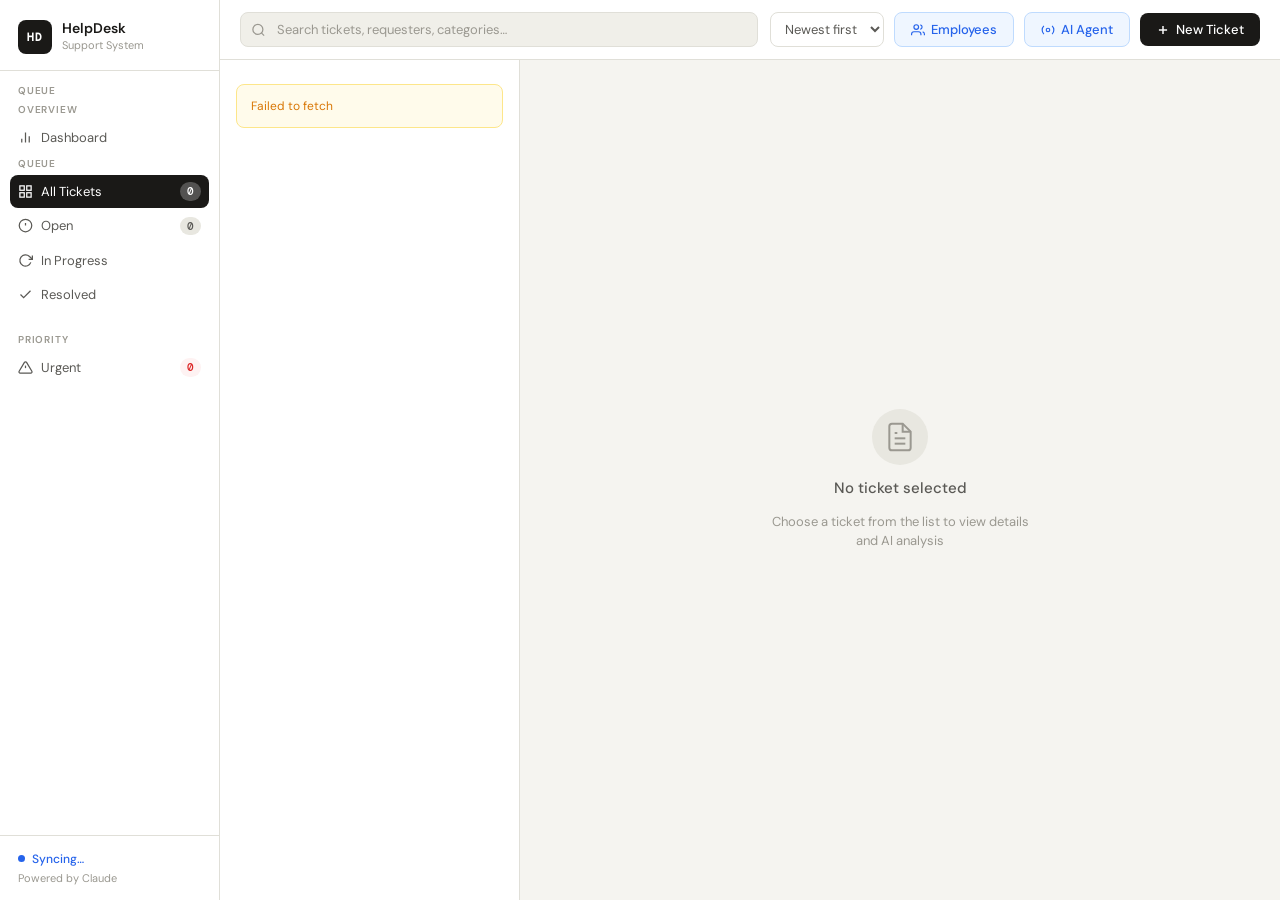
==== index.html @ 16e92bb7 "Add files via upload" ====
<!DOCTYPE html>
<html lang="en">
<head>
<meta charset="UTF-8">
<meta name="viewport" content="width=device-width, initial-scale=1.0">
<title>HelpDesk — Support Ticketing System</title>
<link rel="preconnect" href="https://fonts.googleapis.com">
<link href="https://fonts.googleapis.com/css2?family=DM+Sans:wght@300;400;500;600&family=DM+Mono:wght@400;500&display=swap" rel="stylesheet">
<link rel="stylesheet" href="style.css">
</head>
<body>
<div id="app">
  <aside class="sidebar">
    <div class="sidebar-brand">
      <div class="brand-icon">HD</div>
      <div>
        <div class="brand-name">HelpDesk</div>
        <div class="brand-sub">Support System</div>
      </div>
    </div>

    <nav class="nav">
      <div class="nav-label">Queue</div>
      <div class="nav-label">Overview</div>
      <a class="nav-item" href="/dashboard">
        <svg width="15" height="15" viewBox="0 0 24 24" fill="none" stroke="currentColor" stroke-width="2"><line x1="18" y1="20" x2="18" y2="10"/><line x1="12" y1="20" x2="12" y2="4"/><line x1="6" y1="20" x2="6" y2="14"/></svg>
        Dashboard
      </a>
      <div class="nav-label">Queue</div>
      <a class="nav-item active" data-view="all" href="#">
        <svg width="15" height="15" viewBox="0 0 24 24" fill="none" stroke="currentColor" stroke-width="2"><rect x="3" y="3" width="7" height="7"/><rect x="14" y="3" width="7" height="7"/><rect x="3" y="14" width="7" height="7"/><rect x="14" y="14" width="7" height="7"/></svg>
        All Tickets
        <span class="nav-badge" id="badge-all">0</span>
      </a>
      <a class="nav-item" data-view="open" href="#">
        <svg width="15" height="15" viewBox="0 0 24 24" fill="none" stroke="currentColor" stroke-width="2"><circle cx="12" cy="12" r="10"/><line x1="12" y1="8" x2="12" y2="12"/><line x1="12" y1="16" x2="12.01" y2="16"/></svg>
        Open
        <span class="nav-badge" id="badge-open">0</span>
      </a>
      <a class="nav-item" data-view="progress" href="#">
        <svg width="15" height="15" viewBox="0 0 24 24" fill="none" stroke="currentColor" stroke-width="2"><polyline points="23 4 23 10 17 10"/><path d="M20.49 15a9 9 0 1 1-2.12-9.36L23 10"/></svg>
        In Progress
      </a>
      <a class="nav-item" data-view="resolved" href="#">
        <svg width="15" height="15" viewBox="0 0 24 24" fill="none" stroke="currentColor" stroke-width="2"><polyline points="20 6 9 17 4 12"/></svg>
        Resolved
      </a>

      <div class="nav-label" style="margin-top:20px">Priority</div>
      <a class="nav-item" data-view="urgent" href="#">
        <svg width="15" height="15" viewBox="0 0 24 24" fill="none" stroke="currentColor" stroke-width="2"><path d="M10.29 3.86L1.82 18a2 2 0 0 0 1.71 3h16.94a2 2 0 0 0 1.71-3L13.71 3.86a2 2 0 0 0-3.42 0z"/><line x1="12" y1="9" x2="12" y2="13"/><line x1="12" y1="17" x2="12.01" y2="17"/></svg>
        Urgent
        <span class="nav-badge urgent" id="badge-urgent">0</span>
      </a>
    </nav>

    <div class="sidebar-footer">
      <div class="sync-status">
        <div class="sync-dot" id="sync-dot"></div>
        <span id="sync-label">AI Ready</span>
      </div>
      <div class="sync-sub">Powered by Claude</div>
    </div>
  </aside>

  <main class="main">
    <header class="topbar">
      <div class="search-wrap">
        <svg class="search-icon" width="15" height="15" viewBox="0 0 24 24" fill="none" stroke="currentColor" stroke-width="2"><circle cx="11" cy="11" r="8"/><line x1="21" y1="21" x2="16.65" y2="16.65"/></svg>
        <input type="text" id="search" placeholder="Search tickets, requesters, categories…" class="search-input">
      </div>
      <div class="topbar-actions">
        <select class="sort-select" id="sort-sel">
          <option value="newest">Newest first</option>
          <option value="priority">By priority</option>
          <option value="status">By status</option>
        </select>
        <button class="btn-agent" onclick="openEmployeesPanel()">
          <svg width="14" height="14" viewBox="0 0 24 24" fill="none" stroke="currentColor" stroke-width="2"><path d="M17 21v-2a4 4 0 0 0-4-4H5a4 4 0 0 0-4 4v2"/><circle cx="9" cy="7" r="4"/><path d="M23 21v-2a4 4 0 0 0-3-3.87"/><path d="M16 3.13a4 4 0 0 1 0 7.75"/></svg>
          Employees
        </button>
        <button class="btn-agent" onclick="openAgentPanel()">
          <svg width="14" height="14" viewBox="0 0 24 24" fill="none" stroke="currentColor" stroke-width="2"><circle cx="12" cy="12" r="3"/><path d="M19.07 4.93a10 10 0 0 1 0 14.14"/><path d="M4.93 4.93a10 10 0 0 0 0 14.14"/></svg>
          AI Agent
        </button>
        <button class="btn-new" onclick="openModal()">
          <svg width="14" height="14" viewBox="0 0 24 24" fill="none" stroke="currentColor" stroke-width="2.5"><line x1="12" y1="5" x2="12" y2="19"/><line x1="5" y1="12" x2="19" y2="12"/></svg>
          New Ticket
        </button>
      </div>
    </header>

    <div class="workspace">
      <div class="ticket-list" id="ticket-list"></div>

      <div class="detail-pane" id="detail-pane">
        <div class="empty-state">
          <div class="empty-icon">
            <svg width="32" height="32" viewBox="0 0 24 24" fill="none" stroke="currentColor" stroke-width="1.5"><path d="M14 2H6a2 2 0 0 0-2 2v16a2 2 0 0 0 2 2h12a2 2 0 0 0 2-2V8z"/><polyline points="14 2 14 8 20 8"/><line x1="16" y1="13" x2="8" y2="13"/><line x1="16" y1="17" x2="8" y2="17"/><polyline points="10 9 9 9 8 9"/></svg>
          </div>
          <div class="empty-title">No ticket selected</div>
          <div class="empty-sub">Choose a ticket from the list to view details and AI analysis</div>
        </div>
      </div>
    </div>
  </main>
</div>

<!-- New Ticket Modal -->
<div class="modal-overlay" id="modal" onclick="if(event.target===this)closeModal()">
  <div class="modal">
    <div class="modal-header">
      <div class="modal-title">Create New Ticket</div>
      <button class="modal-close" onclick="closeModal()">
        <svg width="16" height="16" viewBox="0 0 24 24" fill="none" stroke="currentColor" stroke-width="2"><line x1="18" y1="6" x2="6" y2="18"/><line x1="6" y1="6" x2="18" y2="18"/></svg>
      </button>
    </div>
    <div class="modal-body">
      <div class="field">
        <label>Issue Title <span class="required">*</span></label>
        <input type="text" id="new-title" placeholder="Brief, specific description of the issue">
      </div>
      <div class="field-row">
        <div class="field">
          <label>Requester <span class="required">*</span></label>
          <input type="text" id="new-requester" placeholder="Name or email">
        </div>
        <div class="field">
          <label>Category</label>
          <select id="new-category">
            <option>Hardware</option><option>Software</option><option>Network</option><option>Account</option><option>Other</option>
          </select>
        </div>
      </div>
      <div class="field-row">
        <div class="field">
          <label>Priority</label>
          <select id="new-priority">
            <option>Low</option><option selected>Medium</option><option>High</option><option>Urgent</option>
          </select>
        </div>
        <div class="field">
          <label>Assign To</label>
          <select id="new-assigned">
            <option value="">— Unassigned —</option>
          </select>
        </div>
      </div>
      <div class="field">
        <label>Description</label>
        <textarea id="new-desc" placeholder="Detailed description of the issue, steps to reproduce, impact…"></textarea>
      </div>
    </div>
    <div class="modal-footer">
      <button class="btn-ghost" onclick="closeModal()">Cancel</button>
      <button class="btn-create" onclick="createTicket()">Create Ticket</button>
    </div>
  </div>
</div>

<!-- Agent Panel -->
<div class="modal-overlay" id="agent-panel" onclick="if(event.target===this)closeAgentPanel()">
  <div class="modal" style="width:560px;max-height:80vh;display:flex;flex-direction:column">
    <div class="modal-header">
      <div class="modal-title" style="display:flex;align-items:center;gap:8px">
        <div style="width:22px;height:22px;background:var(--blue);border-radius:5px;display:flex;align-items:center;justify-content:center;color:#fff;font-size:12px">★</div>
        AI Agent
      </div>
      <button class="modal-close" onclick="closeAgentPanel()">
        <svg width="16" height="16" viewBox="0 0 24 24" fill="none" stroke="currentColor" stroke-width="2"><line x1="18" y1="6" x2="6" y2="18"/><line x1="6" y1="6" x2="18" y2="18"/></svg>
      </button>
    </div>
    <div style="padding:16px 20px;border-bottom:1px solid var(--border)">
      <div style="display:grid;grid-template-columns:1fr 1fr;gap:8px;margin-bottom:12px">
        <button class="agent-action-btn" onclick="runAgent('escalate')">
          <span style="font-size:16px">🚨</span>
          <div><div style="font-weight:600;font-size:13px">Escalate Urgent</div><div style="font-size:11px;color:var(--text-3)">Flag urgent open tickets</div></div>
        </button>
        <button class="agent-action-btn" onclick="runAgent('assign')">
          <span style="font-size:16px">👤</span>
          <div><div style="font-weight:600;font-size:13px">Auto-Assign</div><div style="font-size:11px;color:var(--text-3)">Assign unassigned tickets</div></div>
        </button>
        <button class="agent-action-btn" onclick="runAgent('replies')">
          <span style="font-size:16px">✉️</span>
          <div><div style="font-weight:600;font-size:13px">Generate Replies</div><div style="font-size:11px;color:var(--text-3)">AI replies for open tickets</div></div>
        </button>
        <button class="agent-action-btn" onclick="runAgent('report')">
          <span style="font-size:16px">📊</span>
          <div><div style="font-weight:600;font-size:13px">Daily Report</div><div style="font-size:11px;color:var(--text-3)">Generate summary report</div></div>
        </button>
      </div>
      <button class="btn-create" style="width:100%;justify-content:center;display:flex;align-items:center;gap:6px" onclick="runAgent('all')">
        <svg width="13" height="13" viewBox="0 0 24 24" fill="none" stroke="currentColor" stroke-width="2.5"><polygon points="5 3 19 12 5 21 5 3"/></svg>
        Run All Agent Tasks
      </button>
    </div>
    <div style="flex:1;overflow-y:auto;padding:16px 20px">
      <div style="font-size:11px;font-weight:600;letter-spacing:.06em;text-transform:uppercase;color:var(--text-3);margin-bottom:10px">Agent Log</div>
      <div id="agent-log-content">
        <div style="color:var(--text-3);font-size:13px">Run a task to see agent activity here.</div>
      </div>
    </div>
    <div style="padding:12px 20px;border-top:1px solid var(--border)">
      <div style="font-size:11px;color:var(--text-3)">Edge function: <code style="font-family:var(--mono)">helpdesk-agent</code> · Runs on Supabase</div>
    </div>
  </div>
</div>

<!-- Employees Panel -->
<div class="modal-overlay" id="employees-panel" onclick="if(event.target===this)closeEmployeesPanel()">
  <div class="modal" style="width:580px;max-height:82vh;display:flex;flex-direction:column">
    <div class="modal-header">
      <div class="modal-title" style="display:flex;align-items:center;gap:8px">
        <svg width="16" height="16" viewBox="0 0 24 24" fill="none" stroke="currentColor" stroke-width="2"><path d="M17 21v-2a4 4 0 0 0-4-4H5a4 4 0 0 0-4 4v2"/><circle cx="9" cy="7" r="4"/><path d="M23 21v-2a4 4 0 0 0-3-3.87"/><path d="M16 3.13a4 4 0 0 1 0 7.75"/></svg>
        Employees
      </div>
      <div style="display:flex;gap:8px;align-items:center">
        <button class="btn-create" style="padding:6px 14px;font-size:12px" onclick="openAddEmployeeModal()">+ Add Employee</button>
        <button class="modal-close" onclick="closeEmployeesPanel()">
          <svg width="16" height="16" viewBox="0 0 24 24" fill="none" stroke="currentColor" stroke-width="2"><line x1="18" y1="6" x2="6" y2="18"/><line x1="6" y1="6" x2="18" y2="18"/></svg>
        </button>
      </div>
    </div>
    <div style="flex:1;overflow-y:auto">
      <div id="employees-list" style="padding:8px 0">
        <div style="padding:20px;text-align:center;color:var(--text-3);font-size:13px;display:flex;align-items:center;justify-content:center;gap:8px"><div class="spinner"></div> Loading…</div>
      </div>
    </div>
    <div style="padding:12px 20px;border-top:1px solid var(--border);font-size:11px;color:var(--text-3)">
      Active employees are available for ticket assignment · Specialties used for AI auto-assign
    </div>
  </div>
</div>

<!-- Add / Edit Employee Modal -->
<div class="modal-overlay" id="employee-modal" onclick="if(event.target===this)closeAddEmployeeModal()">
  <div class="modal" style="width:420px">
    <div class="modal-header">
      <div class="modal-title" id="emp-modal-title">Add Employee</div>
      <button class="modal-close" onclick="closeAddEmployeeModal()">
        <svg width="16" height="16" viewBox="0 0 24 24" fill="none" stroke="currentColor" stroke-width="2"><line x1="18" y1="6" x2="6" y2="18"/><line x1="6" y1="6" x2="18" y2="18"/></svg>
      </button>
    </div>
    <div class="modal-body">
      <input type="hidden" id="emp-id">
      <div class="field-row">
        <div class="field">
          <label>Full Name <span class="required">*</span></label>
          <input type="text" id="emp-name" placeholder="e.g. Jordan K.">
        </div>
        <div class="field">
          <label>Email</label>
          <input type="email" id="emp-email" placeholder="name@company.com">
        </div>
      </div>
      <div class="field">
        <label>Specialties <span style="color:var(--text-3);font-weight:400">(select all that apply)</span></label>
        <div style="display:flex;gap:8px;flex-wrap:wrap;margin-top:4px" id="specialty-checkboxes">
          <!-- injected by JS -->
        </div>
      </div>
      <div class="field">
        <label>Status</label>
        <select id="emp-active">
          <option value="true">Active</option>
          <option value="false">Inactive</option>
        </select>
      </div>
    </div>
    <div class="modal-footer">
      <button class="btn-ghost" onclick="closeAddEmployeeModal()">Cancel</button>
      <button class="btn-create" id="emp-save-btn" onclick="saveEmployee()">Add Employee</button>
    </div>
  </div>
</div>

<!-- Toast -->
<div class="toast" id="toast"></div>

<script src="app.js"></script>
</body>
</html>
---- style.css ----
*, *::before, *::after { box-sizing: border-box; margin: 0; padding: 0; }

:root {
  --bg: #f5f4f0;
  --surface: #ffffff;
  --surface-2: #f0efe9;
  --surface-3: #e8e7e0;
  --border: #e0dfd8;
  --border-strong: #c8c7bf;
  --text: #1a1917;
  --text-2: #5a5955;
  --text-3: #9a9890;
  --accent: #1a1917;
  --blue: #2563eb;
  --blue-bg: #eff6ff;
  --blue-border: #bfdbfe;
  --green: #16a34a;
  --green-bg: #f0fdf4;
  --green-border: #bbf7d0;
  --amber: #d97706;
  --amber-bg: #fffbeb;
  --amber-border: #fde68a;
  --red: #dc2626;
  --red-bg: #fef2f2;
  --red-border: #fecaca;
  --font: 'DM Sans', sans-serif;
  --mono: 'DM Mono', monospace;
  --radius: 8px;
  --radius-lg: 12px;
  --shadow: 0 1px 3px rgba(0,0,0,0.08), 0 1px 2px rgba(0,0,0,0.04);
  --shadow-md: 0 4px 12px rgba(0,0,0,0.1), 0 2px 4px rgba(0,0,0,0.06);
}

html, body { height: 100%; overflow: hidden; }

body {
  font-family: var(--font);
  font-size: 14px;
  color: var(--text);
  background: var(--bg);
  line-height: 1.5;
  -webkit-font-smoothing: antialiased;
}

#app {
  display: flex;
  height: 100vh;
  overflow: hidden;
}

/* ── Sidebar ── */
.sidebar {
  width: 220px;
  flex-shrink: 0;
  background: var(--surface);
  border-right: 1px solid var(--border);
  display: flex;
  flex-direction: column;
  overflow: hidden;
}

.sidebar-brand {
  display: flex;
  align-items: center;
  gap: 10px;
  padding: 20px 18px 16px;
  border-bottom: 1px solid var(--border);
}

.brand-icon {
  width: 34px;
  height: 34px;
  background: var(--accent);
  color: #fff;
  border-radius: var(--radius);
  display: flex;
  align-items: center;
  justify-content: center;
  font-size: 11px;
  font-weight: 600;
  font-family: var(--mono);
  letter-spacing: 0.05em;
  flex-shrink: 0;
}

.brand-name { font-size: 14px; font-weight: 600; line-height: 1.2; }
.brand-sub { font-size: 11px; color: var(--text-3); }

.nav { padding: 12px 10px; flex: 1; overflow-y: auto; }

.nav-label {
  font-size: 10px;
  font-weight: 600;
  letter-spacing: 0.08em;
  text-transform: uppercase;
  color: var(--text-3);
  padding: 0 8px;
  margin-bottom: 4px;
}

.nav-item {
  display: flex;
  align-items: center;
  gap: 8px;
  padding: 7px 8px;
  border-radius: var(--radius);
  color: var(--text-2);
  text-decoration: none;
  font-size: 13px;
  margin-bottom: 1px;
  transition: background 0.12s, color 0.12s;
}

.nav-item:hover { background: var(--surface-2); color: var(--text); }
.nav-item.active { background: var(--accent); color: #fff; }
.nav-item.active .nav-badge { background: rgba(255,255,255,0.25); color: #fff; }

.nav-badge {
  margin-left: auto;
  background: var(--surface-3);
  color: var(--text-2);
  font-size: 11px;
  font-weight: 500;
  font-family: var(--mono);
  padding: 1px 7px;
  border-radius: 20px;
}

.nav-badge.urgent { background: var(--red-bg); color: var(--red); }

.sidebar-footer {
  padding: 14px 18px;
  border-top: 1px solid var(--border);
}

.sync-status {
  display: flex;
  align-items: center;
  gap: 7px;
  font-size: 12px;
  font-weight: 500;
  color: var(--green);
  margin-bottom: 2px;
}

.sync-dot {
  width: 7px;
  height: 7px;
  border-radius: 50%;
  background: var(--green);
  animation: pulse 2s infinite;
}

@keyframes pulse {
  0%, 100% { opacity: 1; }
  50% { opacity: 0.4; }
}

.sync-sub { font-size: 11px; color: var(--text-3); }

/* ── Main ── */
.main {
  flex: 1;
  display: flex;
  flex-direction: column;
  overflow: hidden;
  background: var(--bg);
}

.topbar {
  display: flex;
  align-items: center;
  gap: 12px;
  padding: 12px 20px;
  background: var(--surface);
  border-bottom: 1px solid var(--border);
  flex-shrink: 0;
}

.search-wrap {
  flex: 1;
  position: relative;
}

.search-icon {
  position: absolute;
  left: 11px;
  top: 50%;
  transform: translateY(-50%);
  color: var(--text-3);
  pointer-events: none;
}

.search-input {
  width: 100%;
  padding: 8px 12px 8px 36px;
  border: 1px solid var(--border);
  border-radius: var(--radius);
  font-size: 13px;
  font-family: var(--font);
  background: var(--surface-2);
  color: var(--text);
  outline: none;
  transition: border-color 0.15s, background 0.15s;
}

.search-input:focus { border-color: var(--accent); background: var(--surface); }
.search-input::placeholder { color: var(--text-3); }

.topbar-actions { display: flex; align-items: center; gap: 10px; }

.sort-select {
  padding: 7px 10px;
  border: 1px solid var(--border);
  border-radius: var(--radius);
  font-size: 13px;
  font-family: var(--font);
  background: var(--surface);
  color: var(--text-2);
  cursor: pointer;
  outline: none;
}

.btn-new {
  display: flex;
  align-items: center;
  gap: 6px;
  padding: 8px 16px;
  background: var(--accent);
  color: #fff;
  border: none;
  border-radius: var(--radius);
  font-size: 13px;
  font-weight: 500;
  font-family: var(--font);
  cursor: pointer;
  transition: opacity 0.15s;
  white-space: nowrap;
}

.btn-new:hover { opacity: 0.85; }

/* ── Workspace ── */
.workspace {
  flex: 1;
  display: flex;
  overflow: hidden;
  gap: 0;
}

/* ── Ticket List ── */
.ticket-list {
  width: 300px;
  flex-shrink: 0;
  overflow-y: auto;
  background: var(--surface);
  border-right: 1px solid var(--border);
}

.ticket-item {
  padding: 14px 16px;
  border-bottom: 1px solid var(--border);
  cursor: pointer;
  transition: background 0.1s;
  border-left: 3px solid transparent;
}

.ticket-item:hover { background: var(--surface-2); }

.ticket-item.selected {
  background: var(--surface-2);
  border-left-color: var(--accent);
}

.ti-id {
  font-size: 11px;
  font-family: var(--mono);
  color: var(--text-3);
  margin-bottom: 4px;
}

.ti-title {
  font-size: 13px;
  font-weight: 500;
  margin-bottom: 6px;
  line-height: 1.4;
  display: -webkit-box;
  -webkit-line-clamp: 2;
  -webkit-box-orient: vertical;
  overflow: hidden;
}

.ti-meta {
  display: flex;
  align-items: center;
  gap: 5px;
  flex-wrap: wrap;
}

.ti-requester {
  font-size: 11px;
  color: var(--text-3);
  margin-left: auto;
}

/* ── Pills ── */
.pill {
  display: inline-flex;
  align-items: center;
  font-size: 10px;
  font-weight: 600;
  letter-spacing: 0.04em;
  text-transform: uppercase;
  padding: 2px 8px;
  border-radius: 20px;
  white-space: nowrap;
}

.pill-urgent { background: var(--red-bg); color: var(--red); border: 1px solid var(--red-border); }
.pill-high   { background: var(--amber-bg); color: var(--amber); border: 1px solid var(--amber-border); }
.pill-medium { background: var(--blue-bg); color: var(--blue); border: 1px solid var(--blue-border); }
.pill-low    { background: var(--surface-2); color: var(--text-2); border: 1px solid var(--border); }
.pill-open     { background: var(--amber-bg); color: var(--amber); border: 1px solid var(--amber-border); }
.pill-progress { background: var(--blue-bg); color: var(--blue); border: 1px solid var(--blue-border); }
.pill-resolved { background: var(--green-bg); color: var(--green); border: 1px solid var(--green-border); }
.pill-closed   { background: var(--surface-2); color: var(--text-2); border: 1px solid var(--border); }

/* ── Detail Pane ── */
.detail-pane {
  flex: 1;
  overflow-y: auto;
  padding: 24px;
}

.empty-state {
  display: flex;
  flex-direction: column;
  align-items: center;
  justify-content: center;
  height: 100%;
  text-align: center;
  gap: 12px;
  color: var(--text-3);
}

.empty-icon {
  width: 56px;
  height: 56px;
  background: var(--surface-3);
  border-radius: 50%;
  display: flex;
  align-items: center;
  justify-content: center;
}

.empty-title { font-size: 15px; font-weight: 500; color: var(--text-2); }
.empty-sub { font-size: 13px; max-width: 260px; line-height: 1.5; }

/* ── Ticket Detail ── */
.detail-head {
  margin-bottom: 20px;
  padding-bottom: 20px;
  border-bottom: 1px solid var(--border);
}

.detail-id {
  font-size: 11px;
  font-family: var(--mono);
  color: var(--text-3);
  margin-bottom: 6px;
}

.detail-title {
  font-size: 20px;
  font-weight: 600;
  line-height: 1.3;
  margin-bottom: 12px;
  letter-spacing: -0.01em;
}

.detail-tags { display: flex; gap: 6px; flex-wrap: wrap; }

.meta-grid {
  display: grid;
  grid-template-columns: repeat(3, 1fr);
  gap: 10px;
  margin-bottom: 20px;
}

.meta-card {
  background: var(--surface);
  border: 1px solid var(--border);
  border-radius: var(--radius);
  padding: 12px 14px;
}

.meta-card label {
  display: block;
  font-size: 10px;
  font-weight: 600;
  letter-spacing: 0.06em;
  text-transform: uppercase;
  color: var(--text-3);
  margin-bottom: 5px;
}

.meta-card .meta-val {
  font-size: 13px;
  font-weight: 500;
  color: var(--text);
}

.meta-card select {
  border: none;
  background: transparent;
  font-size: 13px;
  font-weight: 500;
  font-family: var(--font);
  color: var(--text);
  cursor: pointer;
  padding: 0;
  width: 100%;
  outline: none;
}

.section-label {
  font-size: 11px;
  font-weight: 600;
  letter-spacing: 0.06em;
  text-transform: uppercase;
  color: var(--text-3);
  margin-bottom: 8px;
}

.description-box {
  background: var(--surface);
  border: 1px solid var(--border);
  border-radius: var(--radius);
  padding: 14px 16px;
  font-size: 13px;
  line-height: 1.7;
  color: var(--text-2);
  margin-bottom: 20px;
}

/* ── AI Section ── */
.ai-section {
  background: var(--surface);
  border: 1px solid var(--blue-border);
  border-radius: var(--radius-lg);
  padding: 16px;
  margin-bottom: 20px;
  position: relative;
  overflow: hidden;
}

.ai-section::before {
  content: '';
  position: absolute;
  top: 0; left: 0; right: 0;
  height: 2px;
  background: linear-gradient(90deg, var(--blue), #818cf8);
}

.ai-header {
  display: flex;
  align-items: center;
  justify-content: space-between;
  margin-bottom: 12px;
}

.ai-title {
  display: flex;
  align-items: center;
  gap: 7px;
  font-size: 12px;
  font-weight: 600;
  letter-spacing: 0.05em;
  text-transform: uppercase;
  color: var(--blue);
}

.ai-star {
  width: 18px;
  height: 18px;
  background: var(--blue);
  color: #fff;
  border-radius: 4px;
  display: flex;
  align-items: center;
  justify-content: center;
  font-size: 11px;
}

.ai-content { font-size: 13px; line-height: 1.7; color: var(--text); }

.ai-row { margin-bottom: 10px; }
.ai-row strong { font-weight: 600; color: var(--text); font-size: 12px; }

.ai-steps {
  list-style: none;
  padding: 0;
  margin-top: 6px;
}

.ai-steps li {
  display: flex;
  gap: 10px;
  padding: 5px 0;
  font-size: 13px;
  color: var(--text-2);
}

.step-num {
  width: 20px;
  height: 20px;
  flex-shrink: 0;
  background: var(--blue-bg);
  color: var(--blue);
  border-radius: 50%;
  display: flex;
  align-items: center;
  justify-content: center;
  font-size: 11px;
  font-weight: 600;
}

.ai-urgency {
  margin-top: 10px;
  padding: 8px 10px;
  background: var(--amber-bg);
  border: 1px solid var(--amber-border);
  border-radius: var(--radius);
  font-size: 12px;
  font-weight: 500;
  color: var(--amber);
}

.ai-loading {
  display: flex;
  align-items: center;
  gap: 10px;
  color: var(--text-3);
  font-size: 13px;
}

.spinner {
  width: 16px;
  height: 16px;
  border: 2px solid var(--border-strong);
  border-top-color: var(--blue);
  border-radius: 50%;
  animation: spin 0.8s linear infinite;
}

@keyframes spin { to { transform: rotate(360deg); } }

/* ── Reply Area ── */
.reply-area {
  background: var(--surface);
  border: 1px solid var(--border);
  border-radius: var(--radius-lg);
  padding: 16px;
}

.reply-area textarea {
  width: 100%;
  padding: 10px 12px;
  border: 1px solid var(--border);
  border-radius: var(--radius);
  font-size: 13px;
  font-family: var(--font);
  resize: vertical;
  min-height: 90px;
  background: var(--surface-2);
  color: var(--text);
  outline: none;
  transition: border-color 0.15s;
  margin-bottom: 10px;
}

.reply-area textarea:focus { border-color: var(--accent); background: var(--surface); }
.reply-area textarea::placeholder { color: var(--text-3); }

.reply-actions { display: flex; gap: 8px; }

.btn-ai {
  display: flex;
  align-items: center;
  gap: 6px;
  padding: 7px 14px;
  background: var(--blue-bg);
  color: var(--blue);
  border: 1px solid var(--blue-border);
  border-radius: var(--radius);
  font-size: 13px;
  font-weight: 500;
  font-family: var(--font);
  cursor: pointer;
  transition: background 0.12s;
}

.btn-ai:hover { background: #dbeafe; }

.btn-ghost {
  padding: 7px 14px;
  background: transparent;
  color: var(--text-2);
  border: 1px solid var(--border);
  border-radius: var(--radius);
  font-size: 13px;
  font-family: var(--font);
  cursor: pointer;
  transition: background 0.12s;
}

.btn-ghost:hover { background: var(--surface-2); }

.btn-send {
  padding: 7px 18px;
  background: var(--accent);
  color: #fff;
  border: none;
  border-radius: var(--radius);
  font-size: 13px;
  font-weight: 500;
  font-family: var(--font);
  cursor: pointer;
  margin-left: auto;
  transition: opacity 0.12s;
}

.btn-send:hover { opacity: 0.85; }

.btn-note {
  padding: 7px 14px;
  background: var(--surface-2);
  color: var(--text-2);
  border: 1px solid var(--border);
  border-radius: var(--radius);
  font-size: 13px;
  font-family: var(--font);
  cursor: pointer;
  transition: background 0.12s;
}

.btn-note:hover { background: var(--surface-3); }

/* ── Modal ── */
.modal-overlay {
  display: none;
  position: fixed;
  inset: 0;
  background: rgba(0,0,0,0.4);
  z-index: 100;
  align-items: center;
  justify-content: center;
  backdrop-filter: blur(2px);
}

.modal {
  background: var(--surface);
  border-radius: var(--radius-lg);
  border: 1px solid var(--border);
  width: 480px;
  max-width: calc(100vw - 40px);
  box-shadow: var(--shadow-md);
  animation: modal-in 0.15s ease-out;
}

@keyframes modal-in {
  from { opacity: 0; transform: translateY(-12px) scale(0.98); }
  to   { opacity: 1; transform: translateY(0) scale(1); }
}

.modal-header {
  display: flex;
  align-items: center;
  justify-content: space-between;
  padding: 18px 20px 14px;
  border-bottom: 1px solid var(--border);
}

.modal-title { font-size: 15px; font-weight: 600; }

.modal-close {
  width: 28px;
  height: 28px;
  border: none;
  background: var(--surface-2);
  border-radius: var(--radius);
  cursor: pointer;
  display: flex;
  align-items: center;
  justify-content: center;
  color: var(--text-2);
}

.modal-close:hover { background: var(--surface-3); }

.modal-body { padding: 20px; display: flex; flex-direction: column; gap: 14px; }

.field { display: flex; flex-direction: column; gap: 5px; }
.field-row { display: grid; grid-template-columns: 1fr 1fr; gap: 14px; }

.field label {
  font-size: 12px;
  font-weight: 500;
  color: var(--text-2);
}

.required { color: var(--red); }

.field input,
.field select,
.field textarea {
  padding: 8px 10px;
  border: 1px solid var(--border);
  border-radius: var(--radius);
  font-size: 13px;
  font-family: var(--font);
  background: var(--surface-2);
  color: var(--text);
  outline: none;
  transition: border-color 0.15s;
}

.field input:focus,
.field select:focus,
.field textarea:focus {
  border-color: var(--accent);
  background: var(--surface);
}

.field textarea { resize: vertical; min-height: 90px; }

.modal-footer {
  display: flex;
  gap: 10px;
  justify-content: flex-end;
  padding: 14px 20px 18px;
  border-top: 1px solid var(--border);
}

.btn-create {
  padding: 8px 20px;
  background: var(--accent);
  color: #fff;
  border: none;
  border-radius: var(--radius);
  font-size: 13px;
  font-weight: 500;
  font-family: var(--font);
  cursor: pointer;
  transition: opacity 0.12s;
}

.btn-create:hover { opacity: 0.85; }

/* ── Toast ── */
.toast {
  position: fixed;
  bottom: 24px;
  right: 24px;
  background: var(--accent);
  color: #fff;
  font-size: 13px;
  font-weight: 500;
  padding: 10px 18px;
  border-radius: var(--radius);
  box-shadow: var(--shadow-md);
  z-index: 200;
  opacity: 0;
  transform: translateY(8px);
  transition: opacity 0.2s, transform 0.2s;
  pointer-events: none;
}

.toast.show { opacity: 1; transform: translateY(0); }

/* ── Scrollbar ── */
::-webkit-scrollbar { width: 5px; }
::-webkit-scrollbar-track { background: transparent; }
::-webkit-scrollbar-thumb { background: var(--border-strong); border-radius: 10px; }

/* ── API Key Notice ── */
.api-notice {
  background: var(--amber-bg);
  border: 1px solid var(--amber-border);
  border-radius: var(--radius);
  padding: 12px 14px;
  font-size: 12px;
  color: var(--amber);
  margin-bottom: 16px;
  line-height: 1.5;
}

.api-notice a { color: var(--amber); font-weight: 600; }

.api-key-field {
  display: flex;
  gap: 8px;
  margin-top: 8px;
}

.api-key-field input {
  flex: 1;
  padding: 6px 10px;
  border: 1px solid var(--amber-border);
  border-radius: var(--radius);
  font-size: 12px;
  font-family: var(--mono);
  background: var(--surface);
  color: var(--text);
  outline: none;
}

.api-key-field button {
  padding: 6px 12px;
  background: var(--amber);
  color: #fff;
  border: none;
  border-radius: var(--radius);
  font-size: 12px;
  font-family: var(--font);
  cursor: pointer;
}

/* ── Agent Button ── */
.btn-agent {
  display: flex;
  align-items: center;
  gap: 6px;
  padding: 8px 16px;
  background: var(--blue-bg);
  color: var(--blue);
  border: 1px solid var(--blue-border);
  border-radius: var(--radius);
  font-size: 13px;
  font-weight: 500;
  font-family: var(--font);
  cursor: pointer;
  transition: background 0.12s;
  white-space: nowrap;
}
.btn-agent:hover { background: #dbeafe; }

/* ── Agent Action Buttons ── */
.agent-action-btn {
  display: flex;
  align-items: center;
  gap: 10px;
  padding: 10px 12px;
  background: var(--surface-2);
  border: 1px solid var(--border);
  border-radius: var(--radius);
  font-family: var(--font);
  cursor: pointer;
  text-align: left;
  transition: background 0.12s, border-color 0.12s;
}
.agent-action-btn:hover { background: var(--blue-bg); border-color: var(--blue-border); }

/* ── Agent Log Entries ── */
.log-entry {
  display: flex;
  gap: 10px;
  padding: 8px 0;
  border-bottom: 1px solid var(--border);
  font-size: 12px;
  line-height: 1.5;
}
.log-entry:last-child { border-bottom: none; }
.log-action {
  font-size: 10px;
  font-weight: 600;
  letter-spacing: .04em;
  padding: 2px 7px;
  border-radius: 10px;
  white-space: nowrap;
  flex-shrink: 0;
  height: fit-content;
}
.log-ESCALATED  { background: var(--red-bg); color: var(--red); }
.log-ASSIGNED   { background: var(--blue-bg); color: var(--blue); }
.log-REPLY_GENERATED { background: var(--green-bg); color: var(--green); }
.log-DAILY_REPORT    { background: var(--amber-bg); color: var(--amber); }

.agent-running {
  display: flex;
  align-items: center;
  gap: 8px;
  color: var(--text-3);
  font-size: 13px;
  padding: 8px 0;
}

/* ── Employee Panel ── */
.employee-row {
  display: flex;
  align-items: center;
  gap: 14px;
  padding: 12px 20px;
  border-bottom: 1px solid var(--border);
  transition: background 0.1s;
}
.employee-row:hover { background: var(--surface-2); }
.employee-row.inactive { opacity: 0.5; }

.emp-avatar {
  width: 36px;
  height: 36px;
  border-radius: 50%;
  background: var(--accent);
  color: #fff;
  display: flex;
  align-items: center;
  justify-content: center;
  font-size: 13px;
  font-weight: 600;
  flex-shrink: 0;
}

.emp-info { flex: 1; min-width: 0; }
.emp-name { font-size: 13px; font-weight: 500; }
.emp-email { font-size: 11px; color: var(--text-3); margin-top: 1px; }
.emp-specialties { display: flex; gap: 4px; flex-wrap: wrap; margin-top: 4px; }
.emp-spec-tag {
  font-size: 10px;
  font-weight: 500;
  padding: 1px 7px;
  border-radius: 10px;
  background: var(--blue-bg);
  color: var(--blue);
  border: 1px solid var(--blue-border);
}

.emp-actions { display: flex; gap: 6px; flex-shrink: 0; }
.emp-btn {
  padding: 5px 10px;
  border-radius: var(--radius);
  border: 1px solid var(--border);
  background: var(--surface);
  font-size: 11px;
  font-family: var(--font);
  cursor: pointer;
  color: var(--text-2);
  transition: background 0.1s;
}
.emp-btn:hover { background: var(--surface-3); }
.emp-btn.danger { color: var(--red); border-color: var(--red-border); }
.emp-btn.danger:hover { background: var(--red-bg); }

/* Specialty checkbox pills */
.spec-check {
  display: flex;
  align-items: center;
  gap: 5px;
  padding: 4px 10px;
  border-radius: 20px;
  border: 1px solid var(--border);
  background: var(--surface-2);
  font-size: 12px;
  font-weight: 500;
  cursor: pointer;
  transition: all 0.1s;
  user-select: none;
}
.spec-check input { display: none; }
.spec-check.checked {
  background: var(--blue-bg);
  border-color: var(--blue-border);
  color: var(--blue);
}
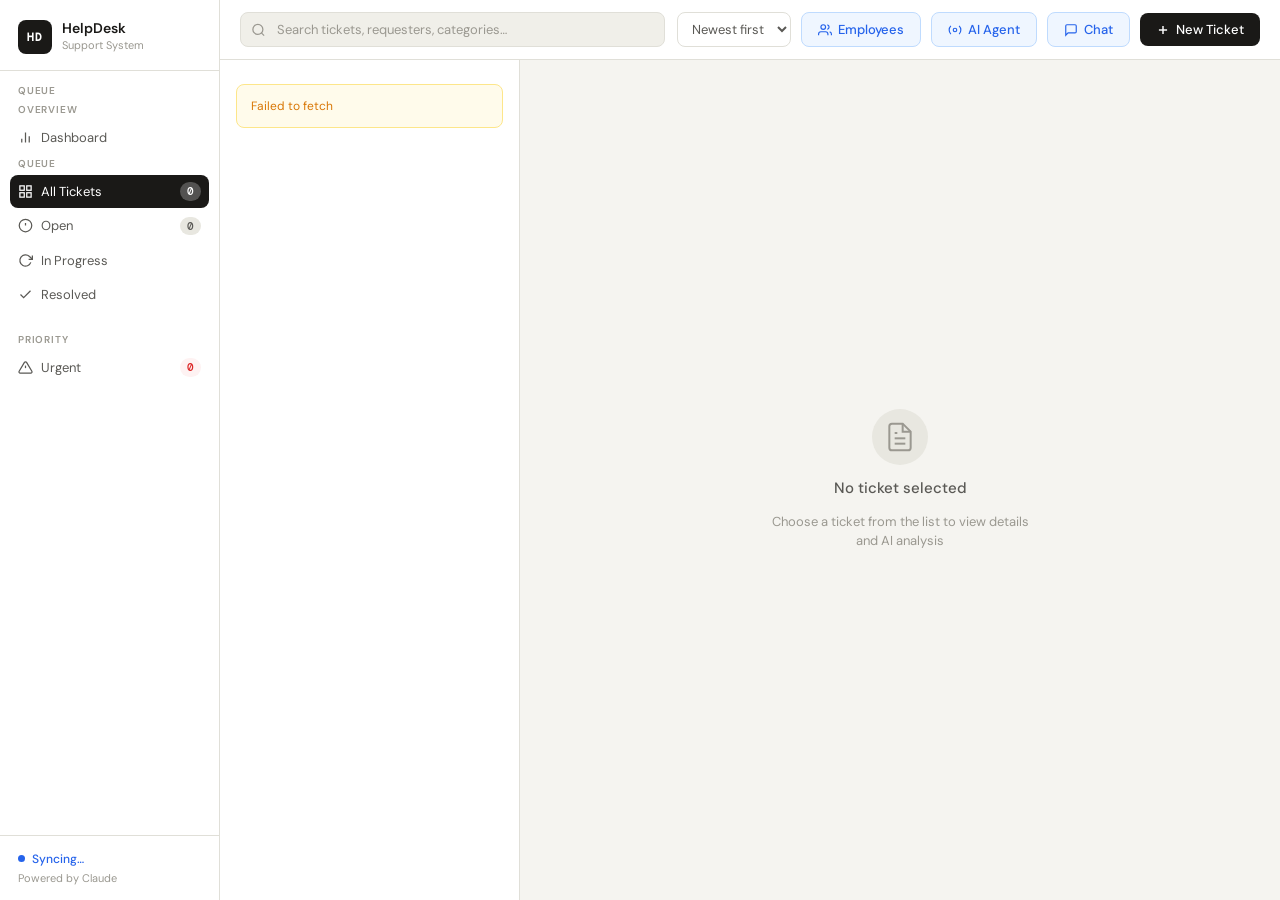
==== commit 6fd44e82: "Add files via upload" ====
--- a/index.html
+++ b/index.html
@@ -83,6 +83,11 @@
           <svg width="14" height="14" viewBox="0 0 24 24" fill="none" stroke="currentColor" stroke-width="2"><circle cx="12" cy="12" r="3"/><path d="M19.07 4.93a10 10 0 0 1 0 14.14"/><path d="M4.93 4.93a10 10 0 0 0 0 14.14"/></svg>
           AI Agent
         </button>
+        <button class="btn-agent" id="chat-toggle-btn" onclick="toggleChat()">
+          <svg width="14" height="14" viewBox="0 0 24 24" fill="none" stroke="currentColor" stroke-width="2"><path d="M21 15a2 2 0 0 1-2 2H7l-4 4V5a2 2 0 0 1 2-2h14a2 2 0 0 1 2 2z"/></svg>
+          Chat
+          <span class="chat-unread-badge" id="chat-unread" style="display:none">0</span>
+        </button>
         <button class="btn-new" onclick="openModal()">
           <svg width="14" height="14" viewBox="0 0 24 24" fill="none" stroke="currentColor" stroke-width="2.5"><line x1="12" y1="5" x2="12" y2="19"/><line x1="5" y1="12" x2="19" y2="12"/></svg>
           New Ticket
@@ -100,6 +105,43 @@
           </div>
           <div class="empty-title">No ticket selected</div>
           <div class="empty-sub">Choose a ticket from the list to view details and AI analysis</div>
+        </div>
+      </div>
+
+      <!-- Chat Panel -->
+      <div class="chat-panel" id="chat-panel" style="display:none">
+        <div class="chat-sidebar">
+          <div class="chat-sidebar-title">Channels</div>
+          <div id="channel-list"></div>
+          <div class="chat-sidebar-title" style="margin-top:12px">Team</div>
+          <div id="chat-agent-list"></div>
+          <div style="margin-top:auto;padding:10px 0 0">
+            <div class="chat-sender-wrap">
+              <label style="font-size:10px;color:var(--text-3);font-weight:600;letter-spacing:.06em;text-transform:uppercase;display:block;margin-bottom:4px">Your name</label>
+              <input type="text" id="chat-sender-name" placeholder="Enter your name…" class="chat-sender-input">
+            </div>
+          </div>
+        </div>
+        <div class="chat-main">
+          <div class="chat-header">
+            <div>
+              <div class="chat-channel-name" id="chat-channel-name"># general</div>
+              <div class="chat-channel-desc" id="chat-channel-desc">General team discussion</div>
+            </div>
+            <div class="chat-online" id="chat-online-count">
+              <div style="width:7px;height:7px;border-radius:50%;background:var(--green)"></div>
+              <span>Live</span>
+            </div>
+          </div>
+          <div class="chat-messages" id="chat-messages">
+            <div style="text-align:center;color:var(--text-3);font-size:13px;padding:40px 20px">Loading messages…</div>
+          </div>
+          <div class="chat-input-wrap">
+            <input type="text" id="chat-input" class="chat-input" placeholder="Message #general…" onkeydown="if(event.key==='Enter'&&!event.shiftKey){event.preventDefault();sendMessage()}">
+            <button class="chat-send-btn" onclick="sendMessage()">
+              <svg width="15" height="15" viewBox="0 0 24 24" fill="none" stroke="currentColor" stroke-width="2"><line x1="22" y1="2" x2="11" y2="13"/><polygon points="22 2 15 22 11 13 2 9 22 2"/></svg>
+            </button>
+          </div>
         </div>
       </div>
     </div>
--- a/style.css
+++ b/style.css
@@ -972,3 +972,216 @@
   border-color: var(--blue-border);
   color: var(--blue);
 }
+
+/* ── Chat Panel ───────────────────────────────────────────────────────────── */
+
+.chat-unread-badge {
+  background: var(--red);
+  color: #fff;
+  font-size: 10px;
+  font-weight: 700;
+  padding: 1px 5px;
+  border-radius: 10px;
+  margin-left: 2px;
+}
+
+.chat-panel {
+  width: 520px;
+  flex-shrink: 0;
+  border-left: 1px solid var(--border);
+  display: flex;
+  overflow: hidden;
+  background: var(--surface);
+  animation: slide-in .2s ease-out;
+}
+
+@keyframes slide-in {
+  from { opacity: 0; transform: translateX(20px); }
+  to   { opacity: 1; transform: translateX(0); }
+}
+
+/* Channel sidebar */
+.chat-sidebar {
+  width: 160px;
+  flex-shrink: 0;
+  border-right: 1px solid var(--border);
+  background: var(--surface-2);
+  display: flex;
+  flex-direction: column;
+  padding: 12px 0;
+  overflow-y: auto;
+}
+
+.chat-sidebar-title {
+  font-size: 10px;
+  font-weight: 700;
+  letter-spacing: .08em;
+  text-transform: uppercase;
+  color: var(--text-3);
+  padding: 0 12px;
+  margin-bottom: 4px;
+}
+
+.channel-item {
+  display: flex;
+  align-items: center;
+  gap: 6px;
+  padding: 6px 12px;
+  font-size: 13px;
+  color: var(--text-2);
+  cursor: pointer;
+  border-radius: 0;
+  transition: background .1s, color .1s;
+  border-left: 2px solid transparent;
+}
+
+.channel-item:hover { background: var(--surface-3); color: var(--text); }
+.channel-item.active { background: var(--surface); color: var(--text); font-weight: 500; border-left-color: var(--accent); }
+.channel-item .unread-dot { width: 7px; height: 7px; border-radius: 50%; background: var(--blue); margin-left: auto; flex-shrink: 0; }
+
+.chat-agent-item {
+  display: flex;
+  align-items: center;
+  gap: 7px;
+  padding: 5px 12px;
+  font-size: 12px;
+  color: var(--text-2);
+}
+
+.agent-dot { width: 7px; height: 7px; border-radius: 50%; background: var(--surface-3); flex-shrink: 0; }
+
+.chat-sender-wrap { padding: 0 10px; }
+.chat-sender-input {
+  width: 100%;
+  padding: 6px 8px;
+  border: 1px solid var(--border);
+  border-radius: var(--radius);
+  font-size: 12px;
+  font-family: var(--font);
+  background: var(--surface);
+  color: var(--text);
+  outline: none;
+}
+.chat-sender-input:focus { border-color: var(--accent); }
+
+/* Chat main */
+.chat-main {
+  flex: 1;
+  display: flex;
+  flex-direction: column;
+  overflow: hidden;
+}
+
+.chat-header {
+  padding: 12px 16px;
+  border-bottom: 1px solid var(--border);
+  display: flex;
+  align-items: center;
+  justify-content: space-between;
+  flex-shrink: 0;
+}
+
+.chat-channel-name { font-size: 14px; font-weight: 600; }
+.chat-channel-desc { font-size: 11px; color: var(--text-3); margin-top: 1px; }
+.chat-online { display: flex; align-items: center; gap: 6px; font-size: 11px; color: var(--green); font-weight: 500; }
+
+/* Messages */
+.chat-messages {
+  flex: 1;
+  overflow-y: auto;
+  padding: 12px 16px;
+  display: flex;
+  flex-direction: column;
+  gap: 2px;
+}
+
+.msg-group { margin-bottom: 12px; }
+
+.msg-header {
+  display: flex;
+  align-items: baseline;
+  gap: 8px;
+  margin-bottom: 3px;
+}
+
+.msg-sender {
+  font-size: 13px;
+  font-weight: 600;
+  color: var(--text);
+}
+
+.msg-time {
+  font-size: 10px;
+  color: var(--text-3);
+  font-family: var(--mono);
+}
+
+.msg-bubble {
+  font-size: 13px;
+  line-height: 1.55;
+  color: var(--text-2);
+  padding: 1px 0;
+}
+
+.msg-bubble.own { color: var(--text); }
+
+.msg-date-divider {
+  display: flex;
+  align-items: center;
+  gap: 10px;
+  margin: 14px 0;
+  font-size: 11px;
+  color: var(--text-3);
+}
+
+.msg-date-divider::before,
+.msg-date-divider::after {
+  content: '';
+  flex: 1;
+  height: 1px;
+  background: var(--border);
+}
+
+/* Input */
+.chat-input-wrap {
+  padding: 12px 16px;
+  border-top: 1px solid var(--border);
+  display: flex;
+  gap: 8px;
+  align-items: flex-end;
+  flex-shrink: 0;
+}
+
+.chat-input {
+  flex: 1;
+  padding: 9px 12px;
+  border: 1px solid var(--border);
+  border-radius: var(--radius);
+  font-size: 13px;
+  font-family: var(--font);
+  background: var(--surface-2);
+  color: var(--text);
+  outline: none;
+  transition: border-color .15s;
+  resize: none;
+}
+
+.chat-input:focus { border-color: var(--accent); background: var(--surface); }
+.chat-input::placeholder { color: var(--text-3); }
+
+.chat-send-btn {
+  width: 36px;
+  height: 36px;
+  border-radius: var(--radius);
+  border: none;
+  background: var(--accent);
+  color: #fff;
+  cursor: pointer;
+  display: flex;
+  align-items: center;
+  justify-content: center;
+  flex-shrink: 0;
+  transition: opacity .12s;
+}
+
+.chat-send-btn:hover { opacity: .85; }
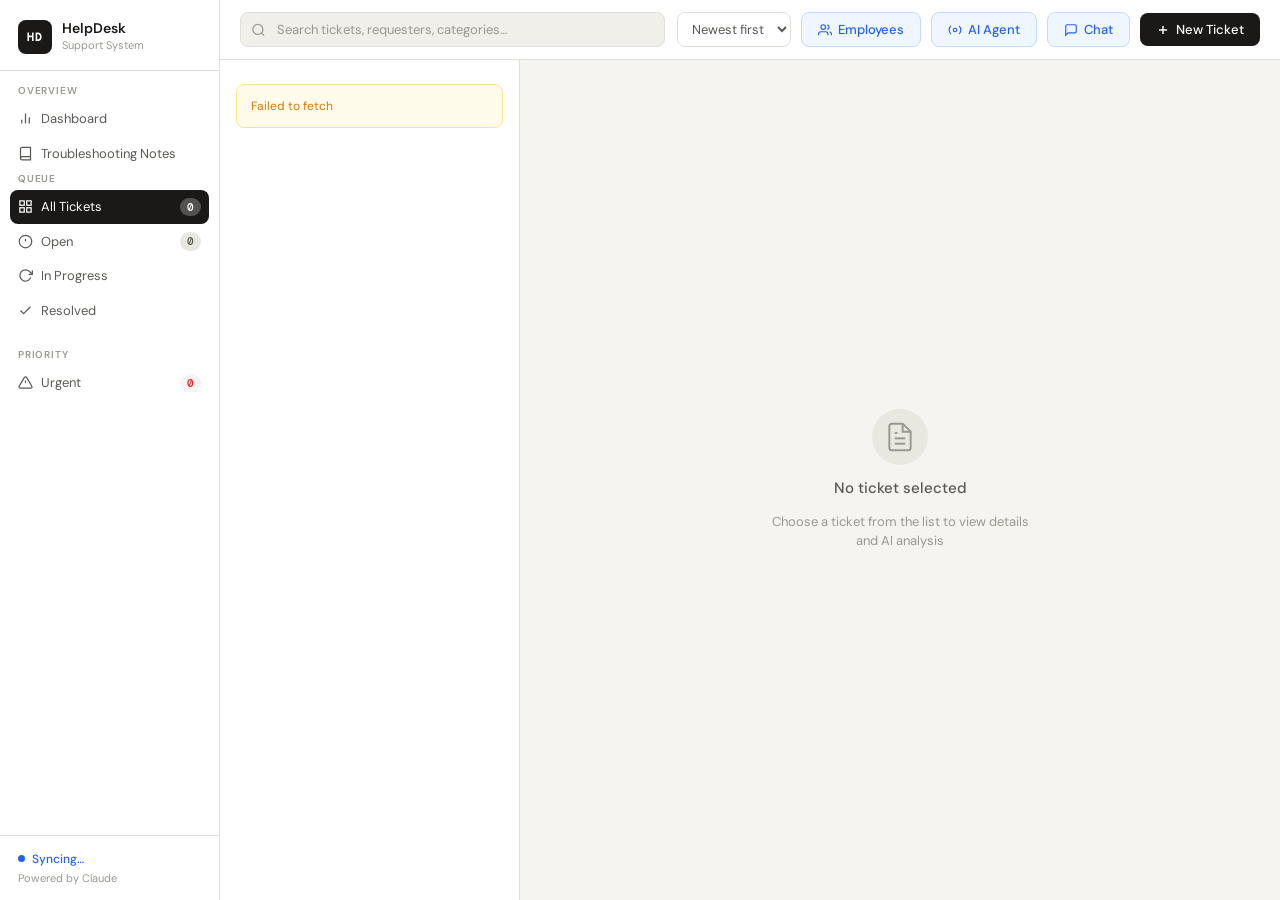
==== commit 3628ef72: "Add files via upload" ====
--- a/index.html
+++ b/index.html
@@ -20,11 +20,14 @@
     </div>
 
     <nav class="nav">
-      <div class="nav-label">Queue</div>
       <div class="nav-label">Overview</div>
       <a class="nav-item" href="/dashboard">
         <svg width="15" height="15" viewBox="0 0 24 24" fill="none" stroke="currentColor" stroke-width="2"><line x1="18" y1="20" x2="18" y2="10"/><line x1="12" y1="20" x2="12" y2="4"/><line x1="6" y1="20" x2="6" y2="14"/></svg>
         Dashboard
+      </a>
+      <a class="nav-item" href="/dashboard#kb">
+        <svg width="15" height="15" viewBox="0 0 24 24" fill="none" stroke="currentColor" stroke-width="2"><path d="M4 19.5A2.5 2.5 0 0 1 6.5 17H20"/><path d="M6.5 2H20v20H6.5A2.5 2.5 0 0 1 4 19.5v-15A2.5 2.5 0 0 1 6.5 2z"/></svg>
+        Troubleshooting Notes
       </a>
       <div class="nav-label">Queue</div>
       <a class="nav-item active" data-view="all" href="#">
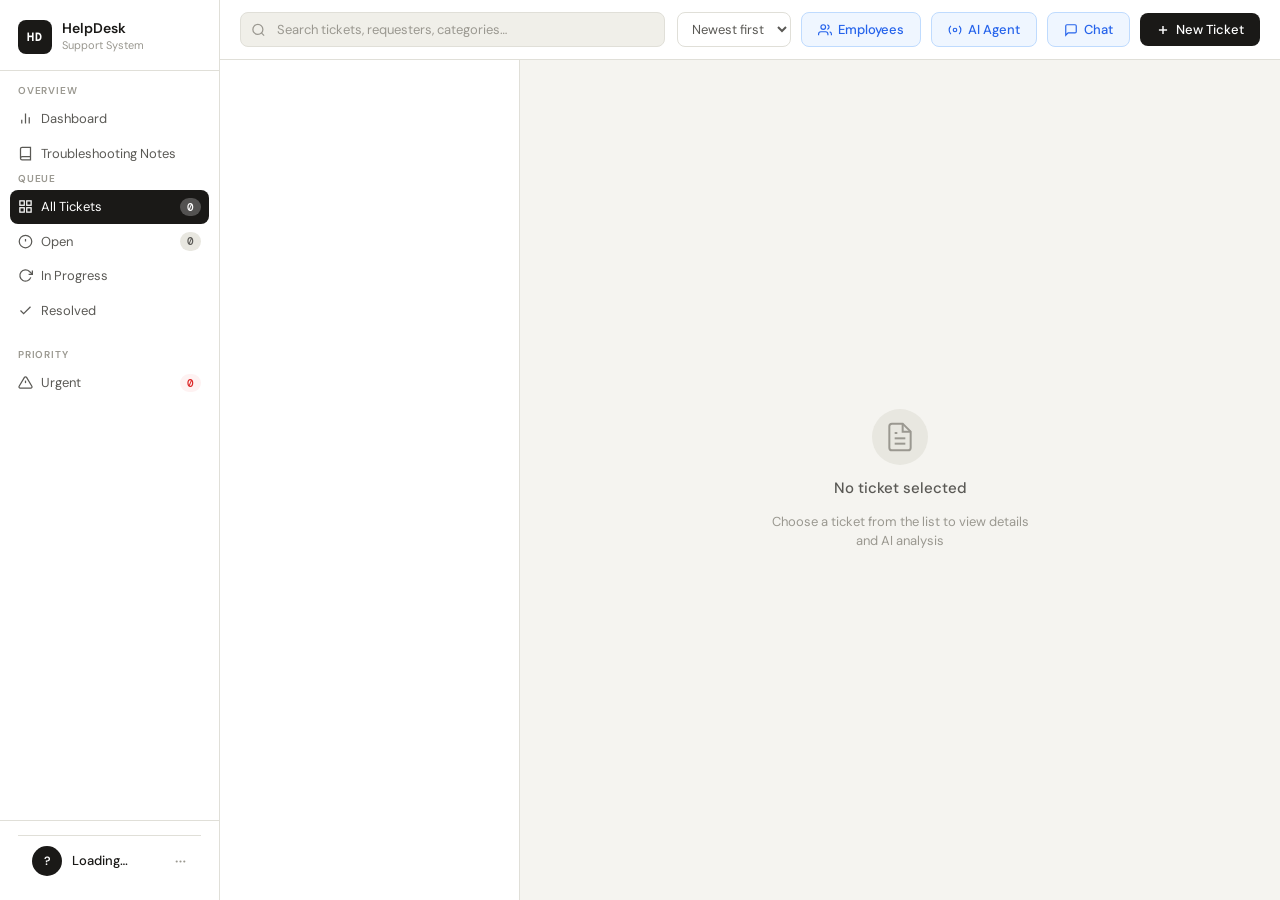
==== commit 340a7fb9: "Add files via upload" ====
--- a/index.html
+++ b/index.html
@@ -58,11 +58,24 @@
     </nav>
 
     <div class="sidebar-footer">
-      <div class="sync-status">
-        <div class="sync-dot" id="sync-dot"></div>
-        <span id="sync-label">AI Ready</span>
-      </div>
-      <div class="sync-sub">Powered by Claude</div>
+      <div class="user-menu" onclick="toggleUserMenu()">
+        <div class="user-avatar" id="user-avatar">?</div>
+        <div style="flex:1;min-width:0">
+          <div class="user-name" id="user-name">Loading…</div>
+          <div class="user-email" id="user-email"></div>
+        </div>
+        <svg width="13" height="13" viewBox="0 0 24 24" fill="none" stroke="currentColor" stroke-width="2" style="color:var(--text-3);flex-shrink:0"><circle cx="12" cy="12" r="1"/><circle cx="19" cy="12" r="1"/><circle cx="5" cy="12" r="1"/></svg>
+      </div>
+      <div class="user-dropdown" id="user-dropdown" style="display:none">
+        <div class="user-dropdown-item" onclick="openPrefsPanel()">
+          <svg width="13" height="13" viewBox="0 0 24 24" fill="none" stroke="currentColor" stroke-width="2"><circle cx="12" cy="12" r="3"/><path d="M19.07 4.93a10 10 0 0 1 0 14.14M4.93 4.93a10 10 0 0 0 0 14.14"/></svg>
+          Preferences
+        </div>
+        <div class="user-dropdown-item danger" onclick="Auth.logout()">
+          <svg width="13" height="13" viewBox="0 0 24 24" fill="none" stroke="currentColor" stroke-width="2"><path d="M9 21H5a2 2 0 0 1-2-2V5a2 2 0 0 1 2-2h4"/><polyline points="16 17 21 12 16 7"/><line x1="21" y1="12" x2="9" y2="12"/></svg>
+          Sign out
+        </div>
+      </div>
     </div>
   </aside>
 
@@ -322,6 +335,73 @@
 <!-- Toast -->
 <div class="toast" id="toast"></div>
 
+<!-- Preferences Panel -->
+<div class="modal-overlay" id="prefs-panel" onclick="if(event.target===this)closePrefsPanel()">
+  <div class="modal" style="width:500px;max-height:85vh;display:flex;flex-direction:column">
+    <div class="modal-header">
+      <div class="modal-title">My Preferences</div>
+      <button class="modal-close" onclick="closePrefsPanel()">
+        <svg width="16" height="16" viewBox="0 0 24 24" fill="none" stroke="currentColor" stroke-width="2"><line x1="18" y1="6" x2="6" y2="18"/><line x1="6" y1="6" x2="18" y2="18"/></svg>
+      </button>
+    </div>
+    <div style="flex:1;overflow-y:auto;padding:20px;display:flex;flex-direction:column;gap:24px">
+
+      <!-- Display name -->
+      <div>
+        <div style="font-size:12px;font-weight:600;letter-spacing:.06em;text-transform:uppercase;color:var(--text-3);margin-bottom:10px">Profile</div>
+        <div class="field">
+          <label>Display Name</label>
+          <input type="text" id="pref-display-name" placeholder="Your name shown in chat">
+        </div>
+      </div>
+
+      <!-- Notifications -->
+      <div>
+        <div style="font-size:12px;font-weight:600;letter-spacing:.06em;text-transform:uppercase;color:var(--text-3);margin-bottom:10px">Notifications</div>
+        <div style="display:flex;flex-direction:column;gap:10px">
+          ${[
+            ['pref-notify-urgent',   'Urgent ticket alerts',       'Alert when a new urgent ticket is created'],
+            ['pref-notify-assigned', 'Assigned to me',             'Alert when a ticket is assigned to you'],
+            ['pref-notify-resolved', 'Ticket resolved',            'Alert when a ticket is marked resolved'],
+            ['pref-notify-chat',     'New chat messages',          'Alert when a new message arrives in chat'],
+          ].map(([id, label, sub]) => `
+            <label style="display:flex;align-items:center;justify-content:space-between;padding:10px 12px;background:var(--surface-2);border:1px solid var(--border);border-radius:var(--radius);cursor:pointer">
+              <div>
+                <div style="font-size:13px;font-weight:500">${label}</div>
+                <div style="font-size:11px;color:var(--text-3);margin-top:2px">${sub}</div>
+              </div>
+              <input type="checkbox" id="${id}" style="width:16px;height:16px;cursor:pointer;accent-color:var(--accent)">
+            </label>
+          `).join('')}
+        </div>
+      </div>
+
+      <!-- Saved filters -->
+      <div>
+        <div style="font-size:12px;font-weight:600;letter-spacing:.06em;text-transform:uppercase;color:var(--text-3);margin-bottom:10px">Saved Filters</div>
+        <div id="saved-filters-list" style="display:flex;flex-direction:column;gap:8px"></div>
+        <div style="margin-top:10px;display:flex;gap:8px">
+          <input type="text" id="new-filter-name" placeholder="Filter name…" style="flex:1;padding:7px 10px;border:1px solid var(--border);border-radius:var(--radius);font-size:13px;font-family:var(--font);background:var(--surface-2);color:var(--text);outline:none">
+          <select id="new-filter-view" style="padding:7px 10px;border:1px solid var(--border);border-radius:var(--radius);font-size:13px;font-family:var(--font);background:var(--surface-2);color:var(--text);outline:none">
+            <option value="all">All Tickets</option>
+            <option value="open">Open</option>
+            <option value="progress">In Progress</option>
+            <option value="resolved">Resolved</option>
+            <option value="urgent">Urgent</option>
+          </select>
+          <button class="btn-create" style="padding:7px 14px;font-size:12px" onclick="addSavedFilter()">Save</button>
+        </div>
+      </div>
+
+    </div>
+    <div class="modal-footer">
+      <button class="btn-ghost" onclick="closePrefsPanel()">Cancel</button>
+      <button class="btn-create" onclick="savePreferences()">Save Preferences</button>
+    </div>
+  </div>
+</div>
+
+<script src="auth.js"></script>
 <script src="app.js"></script>
 </body>
 </html>
--- a/style.css
+++ b/style.css
@@ -1185,3 +1185,61 @@
 }
 
 .chat-send-btn:hover { opacity: .85; }
+
+/* ── User Menu ──────────────────────────────────────────────────────────── */
+.user-menu {
+  display: flex; align-items: center; gap: 10px;
+  padding: 10px 14px; cursor: pointer;
+  border-top: 1px solid var(--border);
+  transition: background .12s; position: relative;
+}
+.user-menu:hover { background: var(--surface-2); }
+
+.user-avatar {
+  width: 30px; height: 30px; border-radius: 50%;
+  background: var(--accent); color: #fff;
+  display: flex; align-items: center; justify-content: center;
+  font-size: 12px; font-weight: 600; flex-shrink: 0;
+}
+
+.user-name  { font-size: 13px; font-weight: 500; white-space: nowrap; overflow: hidden; text-overflow: ellipsis; }
+.user-email { font-size: 11px; color: var(--text-3); white-space: nowrap; overflow: hidden; text-overflow: ellipsis; }
+
+.user-dropdown {
+  position: absolute; bottom: 100%; left: 8px; right: 8px;
+  background: var(--surface); border: 1px solid var(--border);
+  border-radius: var(--radius); box-shadow: 0 4px 16px rgba(0,0,0,.12);
+  overflow: hidden; z-index: 50;
+  animation: fade-up .12s ease-out both;
+}
+
+.user-dropdown-item {
+  display: flex; align-items: center; gap: 8px;
+  padding: 10px 14px; font-size: 13px; color: var(--text-2);
+  cursor: pointer; transition: background .1s;
+}
+.user-dropdown-item:hover { background: var(--surface-2); color: var(--text); }
+.user-dropdown-item.danger { color: var(--red); }
+.user-dropdown-item.danger:hover { background: var(--red-bg); }
+
+/* ── Saved filter pills ─────────────────────────────────────────────────── */
+.saved-filter-item {
+  display: flex; align-items: center; justify-content: space-between;
+  padding: 8px 12px; background: var(--surface-2);
+  border: 1px solid var(--border); border-radius: var(--radius);
+  font-size: 13px;
+}
+.saved-filter-item button {
+  background: none; border: none; cursor: pointer;
+  color: var(--text-3); font-size: 16px; line-height: 1; padding: 0 2px;
+}
+.saved-filter-item button:hover { color: var(--red); }
+
+/* ── Saved filter nav items ─────────────────────────────────────────────── */
+.nav-filter-item {
+  display: flex; align-items: center; gap: 8px;
+  padding: 6px 8px; border-radius: var(--radius);
+  color: var(--text-2); font-size: 12px; margin-bottom: 1px;
+  cursor: pointer; transition: background .1s;
+}
+.nav-filter-item:hover { background: var(--surface-2); color: var(--text); }
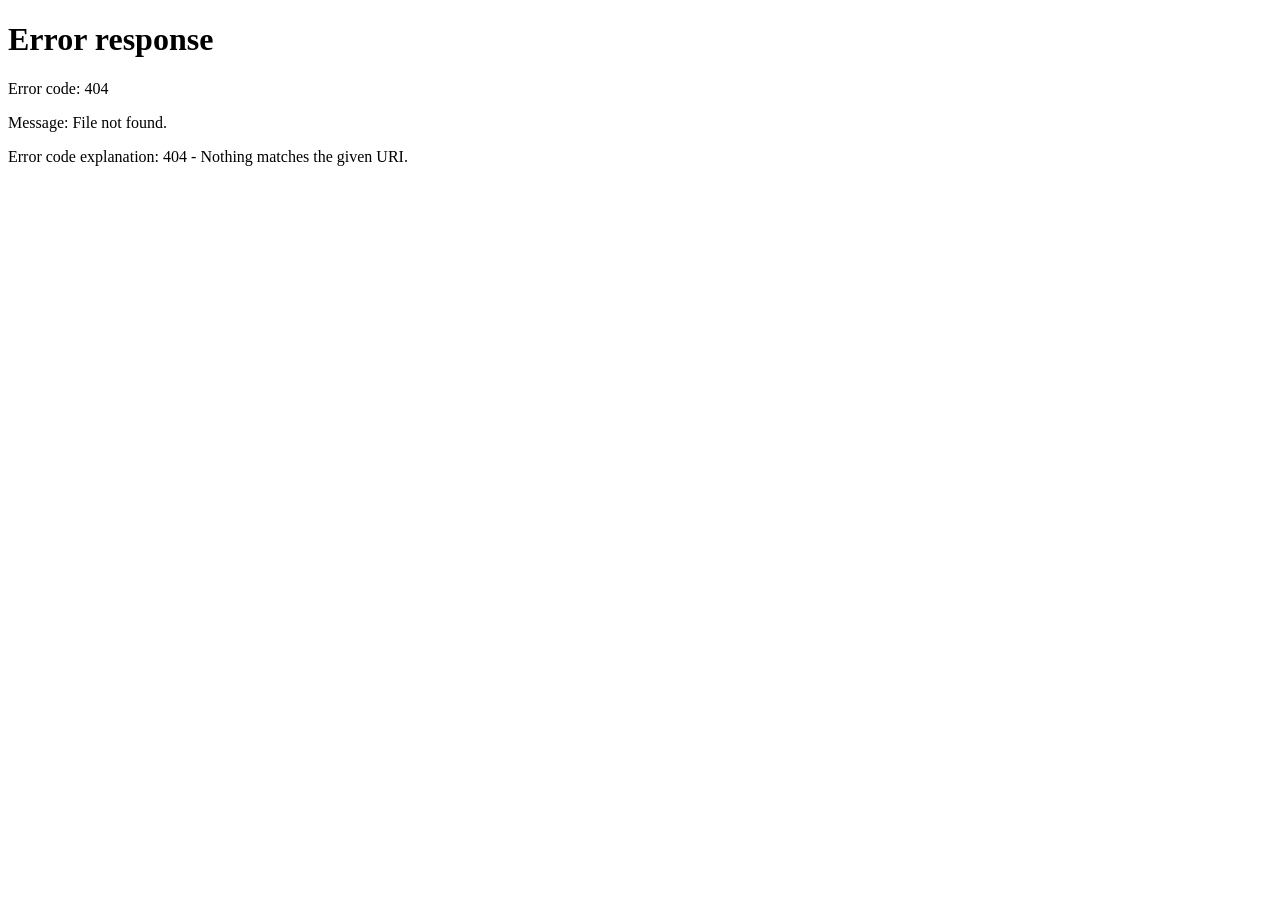
==== commit 0a679a67: "Add files via upload" ====
--- a/index.html
+++ b/index.html
@@ -7,6 +7,22 @@
 <link rel="preconnect" href="https://fonts.googleapis.com">
 <link href="https://fonts.googleapis.com/css2?family=DM+Sans:wght@300;400;500;600&family=DM+Mono:wght@400;500&display=swap" rel="stylesheet">
 <link rel="stylesheet" href="style.css">
+<style>
+  /* Hide page until auth confirmed — prevents flash of content */
+  body { visibility: hidden; }
+  body.auth-ready { visibility: visible; }
+</style>
+<script src="/auth.js"></script>
+<script>
+  // Immediate auth check — before anything renders
+  (function() {
+    const s = JSON.parse(localStorage.getItem('hd_agent_session') || 'null');
+    if (!s || !s.agent || (s.expires_at && Date.now() > s.expires_at)) {
+      localStorage.removeItem('hd_agent_session');
+      window.location.replace('/login');
+    }
+  })();
+</script>
 </head>
 <body>
 <div id="app">
@@ -107,6 +123,10 @@
         <button class="btn-new" onclick="openModal()">
           <svg width="14" height="14" viewBox="0 0 24 24" fill="none" stroke="currentColor" stroke-width="2.5"><line x1="12" y1="5" x2="12" y2="19"/><line x1="5" y1="12" x2="19" y2="12"/></svg>
           New Ticket
+        </button>
+        <button class="btn-logout" onclick="confirmLogout()" title="Sign out">
+          <svg width="14" height="14" viewBox="0 0 24 24" fill="none" stroke="currentColor" stroke-width="2"><path d="M9 21H5a2 2 0 0 1-2-2V5a2 2 0 0 1 2-2h4"/><polyline points="16 17 21 12 16 7"/><line x1="21" y1="12" x2="9" y2="12"/></svg>
+          Sign out
         </button>
       </div>
     </header>
@@ -166,48 +186,142 @@
 
 <!-- New Ticket Modal -->
 <div class="modal-overlay" id="modal" onclick="if(event.target===this)closeModal()">
-  <div class="modal">
+  <div class="modal" style="width:620px;max-height:90vh;display:flex;flex-direction:column">
     <div class="modal-header">
       <div class="modal-title">Create New Ticket</div>
       <button class="modal-close" onclick="closeModal()">
         <svg width="16" height="16" viewBox="0 0 24 24" fill="none" stroke="currentColor" stroke-width="2"><line x1="18" y1="6" x2="6" y2="18"/><line x1="6" y1="6" x2="18" y2="18"/></svg>
       </button>
     </div>
-    <div class="modal-body">
+    <div class="modal-body" style="overflow-y:auto">
+
+      <!-- WHO -->
+      <div class="form-section-label">Who — Requester Info</div>
+      <div class="field-row">
+        <div class="field">
+          <label>Requester Name <span class="required">*</span></label>
+          <input type="text" id="new-requester" placeholder="Full name">
+        </div>
+        <div class="field">
+          <label>Requester Email</label>
+          <input type="email" id="new-requester-email" placeholder="email@company.com">
+        </div>
+      </div>
+      <div class="field-row">
+        <div class="field">
+          <label>Department</label>
+          <select id="new-department"><option value="">— Select —</option></select>
+        </div>
+        <div class="field">
+          <label>Location</label>
+          <select id="new-location"><option value="">— Select —</option></select>
+        </div>
+      </div>
+
+      <!-- WHAT -->
+      <div class="form-section-label">What — Problem Statement</div>
       <div class="field">
         <label>Issue Title <span class="required">*</span></label>
         <input type="text" id="new-title" placeholder="Brief, specific description of the issue">
       </div>
       <div class="field-row">
         <div class="field">
-          <label>Requester <span class="required">*</span></label>
-          <input type="text" id="new-requester" placeholder="Name or email">
-        </div>
-        <div class="field">
           <label>Category</label>
-          <select id="new-category">
+          <select id="new-category" onchange="updateSubcategory()">
             <option>Hardware</option><option>Software</option><option>Network</option><option>Account</option><option>Other</option>
           </select>
         </div>
-      </div>
+        <div class="field">
+          <label>Subcategory</label>
+          <select id="new-subcategory"><option value="">— Select —</option></select>
+        </div>
+      </div>
+      <div class="field-row">
+        <div class="field">
+          <label>Device Type</label>
+          <select id="new-device-type">
+            <option value="">— N/A —</option>
+            <option>Laptop</option><option>Desktop</option><option>Smartphone</option>
+            <option>Tablet</option><option>Server</option><option>Printer</option><option>Other</option>
+          </select>
+        </div>
+        <div class="field">
+          <label>Software Type</label>
+          <select id="new-software-type">
+            <option value="">— N/A —</option>
+            <option>Third Party</option><option>In-House</option>
+            <option>Operating System</option><option>Other</option>
+          </select>
+        </div>
+      </div>
+      <div class="field">
+        <label>Description <span class="required">*</span></label>
+        <textarea id="new-desc" placeholder="Detailed description — what happened, what was expected, error messages…"></textarea>
+      </div>
+
+      <!-- WHEN / PRIORITY -->
+      <div class="form-section-label">When — Priority & Timeline</div>
       <div class="field-row">
         <div class="field">
           <label>Priority</label>
           <select id="new-priority">
-            <option>Low</option><option selected>Medium</option><option>High</option><option>Urgent</option>
-          </select>
-        </div>
+            <option>Urgent</option><option>High</option><option selected>Normal</option>
+            <option>Low</option><option>Info</option>
+          </select>
+        </div>
+        <div class="field">
+          <label>Due Date</label>
+          <input type="date" id="new-due-date">
+        </div>
+      </div>
+
+      <!-- WHERE / WHY -->
+      <div class="form-section-label">Why — Compliance & Regulation</div>
+      <div class="field-row">
+        <div class="field">
+          <label>Regulation</label>
+          <select id="new-regulation">
+            <option value="">None</option>
+            <option value="State">State Regulation</option>
+            <option value="Federal">Federal Regulation</option>
+            <option value="Industrial">Industrial Standard</option>
+          </select>
+        </div>
+        <div class="field">
+          <label>Source</label>
+          <select id="new-source">
+            <option value="manual">Manual (Admin)</option>
+            <option value="form">Submission Form</option>
+            <option value="email">Email</option>
+            <option value="api">API</option>
+          </select>
+        </div>
+      </div>
+
+      <!-- WHO WILL -->
+      <div class="form-section-label">Who Will — Assignment & Escalation</div>
+      <div class="field-row">
         <div class="field">
           <label>Assign To</label>
-          <select id="new-assigned">
-            <option value="">— Unassigned —</option>
-          </select>
-        </div>
-      </div>
-      <div class="field">
-        <label>Description</label>
-        <textarea id="new-desc" placeholder="Detailed description of the issue, steps to reproduce, impact…"></textarea>
-      </div>
+          <select id="new-assigned"><option value="">— Unassigned —</option></select>
+        </div>
+        <div class="field">
+          <label>Content Expert</label>
+          <select id="new-content-expert"><option value="">— None —</option></select>
+        </div>
+      </div>
+      <div class="field-row">
+        <div class="field">
+          <label>Escalation Level</label>
+          <select id="new-escalation-level">
+            <option value="None">None</option>
+            <option value="Level 1">Level 1 Tech</option>
+            <option value="Level 2">Level 2 Tech</option>
+            <option value="Manufacturer">Hardware Manufacturer</option>
+          </select>
+        </div>
+      </div>
+
     </div>
     <div class="modal-footer">
       <button class="btn-ghost" onclick="closeModal()">Cancel</button>
@@ -310,6 +424,10 @@
           <label>Email</label>
           <input type="email" id="emp-email" placeholder="name@company.com">
         </div>
+      </div>
+      <div class="field">
+        <label>Password <span style="color:var(--text-3);font-weight:400;text-transform:none;letter-spacing:0">(leave blank to keep existing)</span></label>
+        <input type="password" id="emp-password" placeholder="Set new password…">
       </div>
       <div class="field">
         <label>Specialties <span style="color:var(--text-3);font-weight:400">(select all that apply)</span></label>
@@ -401,7 +519,7 @@
   </div>
 </div>
 
-<script src="auth.js"></script>
-<script src="app.js"></script>
+<script src="/auth.js"></script>
+<script src="/app.js"></script>
 </body>
 </html>
--- a/style.css
+++ b/style.css
@@ -319,6 +319,7 @@
 .pill-urgent { background: var(--red-bg); color: var(--red); border: 1px solid var(--red-border); }
 .pill-high   { background: var(--amber-bg); color: var(--amber); border: 1px solid var(--amber-border); }
 .pill-medium { background: var(--blue-bg); color: var(--blue); border: 1px solid var(--blue-border); }
+.pill-normal { background: var(--blue-bg); color: var(--blue); border: 1px solid var(--blue-border); }
 .pill-low    { background: var(--surface-2); color: var(--text-2); border: 1px solid var(--border); }
 .pill-open     { background: var(--amber-bg); color: var(--amber); border: 1px solid var(--amber-border); }
 .pill-progress { background: var(--blue-bg); color: var(--blue); border: 1px solid var(--blue-border); }
@@ -1243,3 +1244,46 @@
   cursor: pointer; transition: background .1s;
 }
 .nav-filter-item:hover { background: var(--surface-2); color: var(--text); }
+
+/* ── Form section labels ─────────────────────────────────────────────────── */
+.form-section-label {
+  font-size: 10px; font-weight: 700; letter-spacing: .08em;
+  text-transform: uppercase; color: var(--text-3);
+  border-bottom: 1px solid var(--border);
+  padding-bottom: 6px; margin: 18px 0 12px;
+}
+.form-section-label:first-child { margin-top: 0; }
+
+/* ── Resolution notes ────────────────────────────────────────────────────── */
+.resolution-box {
+  background: var(--green-bg); border: 1px solid var(--green-border);
+  border-radius: var(--radius-lg); padding: 16px; margin-bottom: 20px;
+}
+.resolution-box .section-label { color: var(--green); margin-bottom: 12px; }
+.resolution-field { margin-bottom: 10px; }
+.resolution-field label { display:block; font-size:11px; font-weight:600; color: var(--green); margin-bottom:4px; letter-spacing:.04em; text-transform:uppercase; }
+.resolution-field textarea, .resolution-field input {
+  width:100%; padding:8px 10px; border:1px solid var(--green-border);
+  border-radius:var(--radius); font-size:13px; font-family:var(--font);
+  background:var(--surface); color:var(--text); outline:none; resize:vertical;
+  transition: border-color .15s;
+}
+.resolution-field textarea:focus, .resolution-field input:focus { border-color: var(--green); }
+.resolution-field textarea { min-height: 70px; }
+
+/* ── Info priority pill ──────────────────────────────────────────────────── */
+.pill-info { background: var(--surface-2); color: var(--text-3); border: 1px solid var(--border); }
+
+/* ── Logout button ───────────────────────────────────────────────────────── */
+.btn-logout {
+  display: flex; align-items: center; gap: 6px;
+  padding: 7px 14px;
+  background: transparent;
+  border: 1px solid var(--border);
+  border-radius: var(--radius);
+  font-size: 13px; font-family: var(--font);
+  color: var(--text-2); cursor: pointer;
+  transition: background .12s, color .12s, border-color .12s;
+  white-space: nowrap;
+}
+.btn-logout:hover { background: var(--red-bg); color: var(--red); border-color: var(--red-border); }
